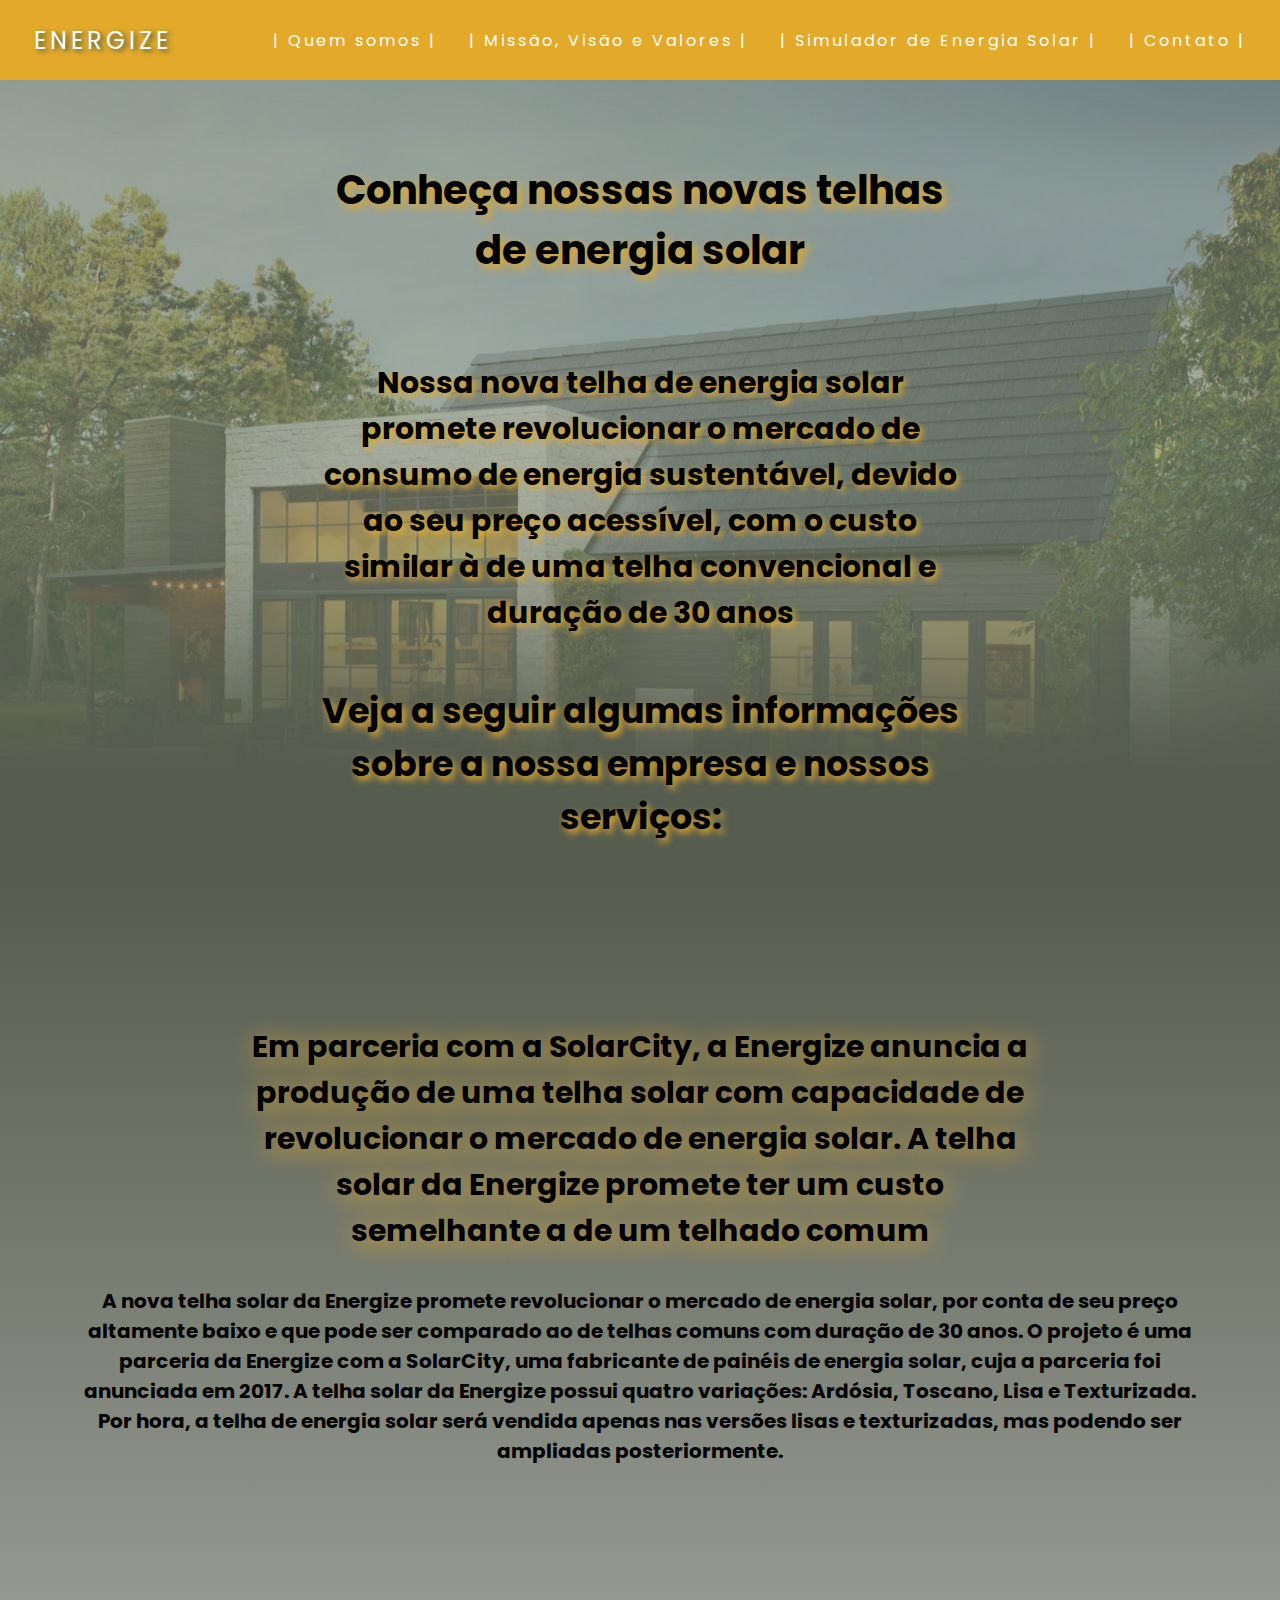
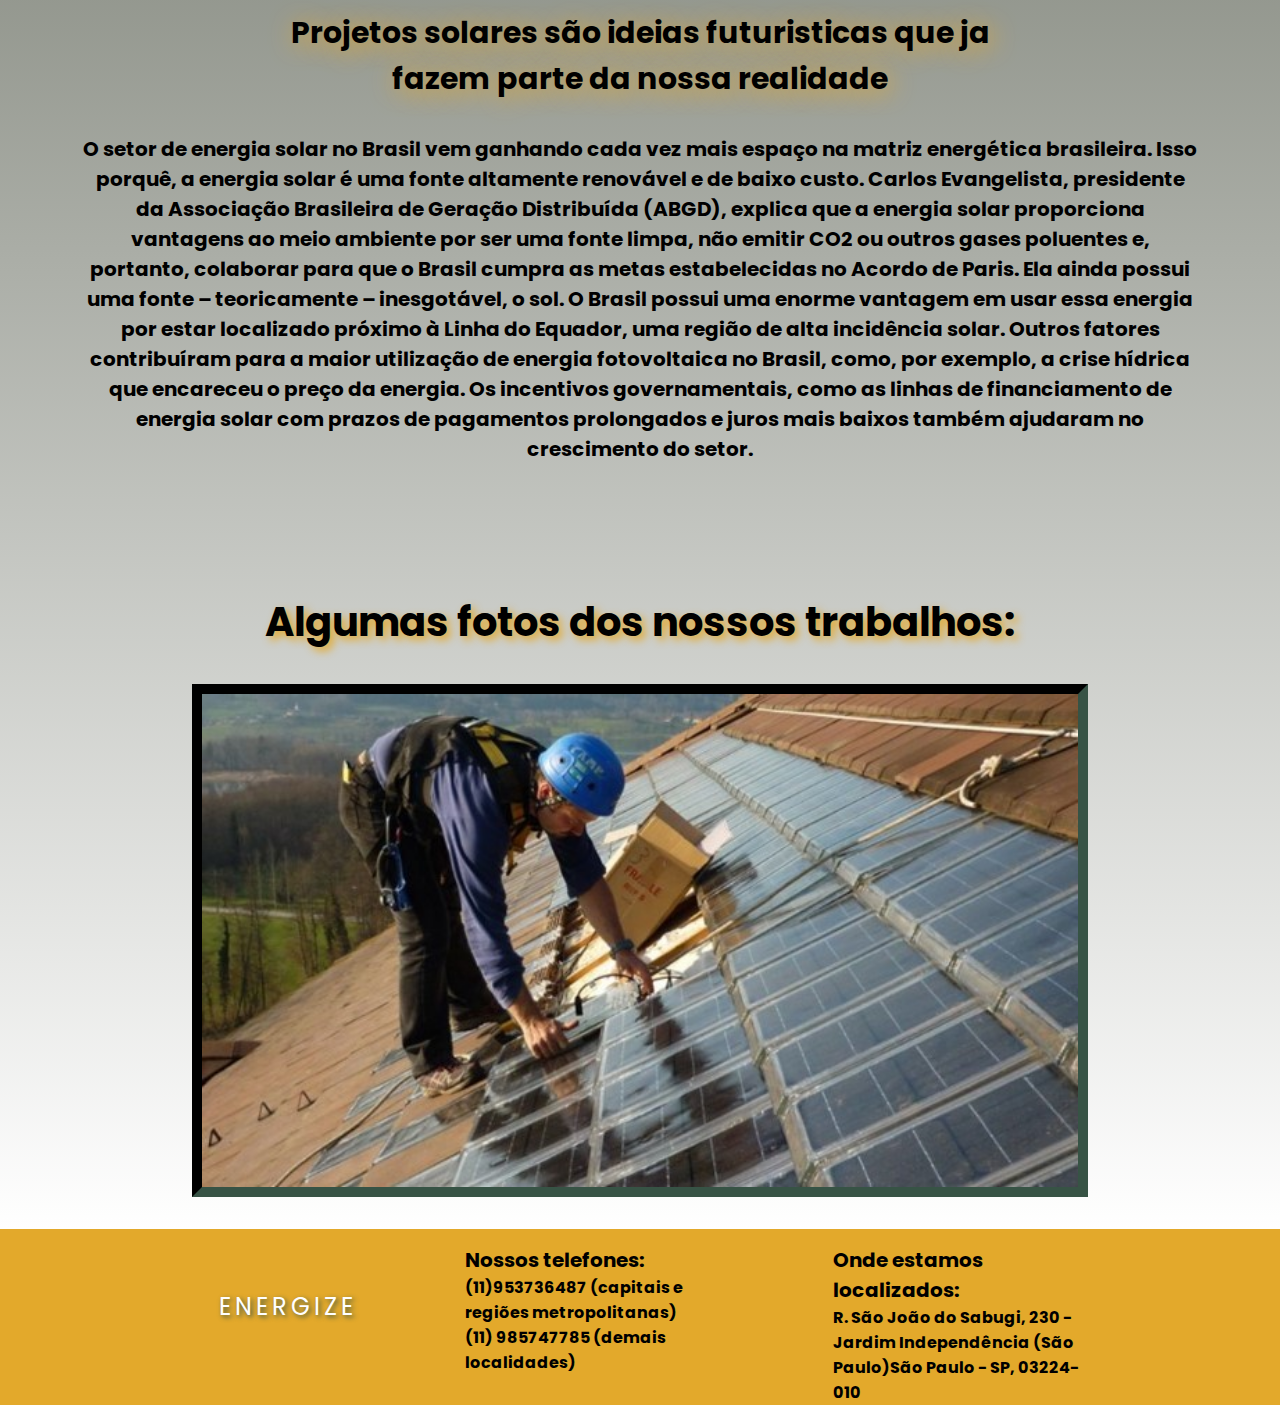
==== index.html @ 6437798f "Correções para subir no firebase" ====
<!DOCTYPE html>
<html lang="pt-br">

<head>
  <title>Energize LTDA</title>
  <meta charset="utf-8">
  <link rel="stylesheet" type="text/css" href="./css/main.css">
  <link rel="stylesheet" type="text/css" href="./css/slick.css" />
  <link rel="stylesheet" type="text/css" href="./css/home.css" media="screen" />
  <link rel="preconnect" href="https://fonts.googleapis.com">
  <link rel="preconnect" href="https://fonts.gstatic.com" crossorigin>
  <link href="https://fonts.googleapis.com/css2?family=Poppins:wght@200&display=swap" rel="stylesheet">
  
</head>

<body>

  <header>
    <nav id="menu">
      <div class="logo"> Energize </div>
      <ul class="nav-list">
        <li><a class="submenu" href="about.html">| Quem somos | </a></li>
        <li><a class="submenu" href="mission-vision-value.html">| Missão, Visão e Valores | </a></li>
        <li><a class="submenu" href="https://www.portalsolar.com.br/calculo-solar" target="_blank">| Simulador de
            Energia Solar |</a></li>
        <li><a class="submenu" href="contact.html">| Contato |</a></li>
      </ul>
    </nav>
  </header>


  <main class="first-vision">
    <div class="introduction">
      <h1 class="title">Conheça nossas novas telhas de energia solar </h1>
      <h2 class="subtitle">Nossa nova telha de energia solar promete revolucionar o mercado de consumo de energia
        sustentável,
        devido ao seu preço acessível, com o custo similar à de uma telha convencional e duração de 30 anos</h2>
      <h2 class="information"> Veja a seguir algumas informações sobre a nossa empresa e nossos serviços:</h2>
    </div>
  </main>

  <div class="about">
      <h2 class="title-news"> 
        Em parceria com a SolarCity, a Energize anuncia a produção de uma telha solar com capacidade de revolucionar o mercado de energia solar. 
        A telha solar da Energize promete ter um custo semelhante a de um telhado comum 
      </h2>
      <h5 class="text-news"> 
        A nova telha solar da Energize promete revolucionar o mercado de energia solar, 
        por conta de seu preço altamente baixo e que pode ser comparado ao de telhas comuns com duração de 30 anos. 
        O projeto é uma parceria da Energize com a SolarCity, uma fabricante de painéis de energia solar, cuja a parceria foi anunciada em 2017. 
        A telha solar da Energize possui quatro variações: Ardósia, Toscano, Lisa e Texturizada. Por hora, a telha de energia solar será vendida apenas 
        nas versões lisas e texturizadas, mas podendo ser ampliadas posteriormente.
      </h5>
      <h2 class="title-news"> 
        Projetos solares são ideias futuristicas que ja fazem parte da nossa realidade
      </h2>
      <h5 class="text-news2">
        O setor de energia solar no Brasil vem ganhando cada vez mais espaço na matriz energética brasileira. Isso porquê, a energia solar é uma fonte 
        altamente renovável e de baixo custo. Carlos Evangelista, presidente da Associação Brasileira de Geração Distribuída (ABGD), explica que a energia 
        solar proporciona vantagens ao meio ambiente por ser uma fonte limpa, não emitir CO2 ou outros gases poluentes e, portanto, colaborar para que o 
        Brasil cumpra as metas estabelecidas no Acordo de Paris. Ela ainda possui uma fonte – teoricamente – inesgotável, o sol.
        O Brasil possui uma enorme vantagem em usar essa energia por estar localizado próximo à Linha do Equador, uma região de alta incidência solar. 
        Outros fatores contribuíram para a maior utilização de energia fotovoltaica no Brasil, como, por exemplo, a crise hídrica que encareceu o preço da energia. 
        Os incentivos governamentais, como as linhas de financiamento de energia solar com prazos de pagamentos prolongados e juros mais baixos também ajudaram 
        no crescimento do setor.
      </h5>

      <h5 class="title-images">
        Algumas fotos dos nossos trabalhos:
      </h5>

      <div class="slider-principal">
        <img src="img/telha1.jpg" />
        <img src="img/telha2.jpg" />
        <img src="img/telha3.jpg" />
        <img src="img/telha5.png" />
    </div>
  </div>


  <div id="footer">
    <div class="footer-logo"> Energize </div>
    <div class="footer-contact">
      <strong class="footer-title">Nossos telefones:</strong>
      <h5 class="footer-complement">(11)953736487 (capitais e regiões metropolitanas) </h5>
      <h5 class="footer-complement">(11) 985747785 (demais localidades)</h5>
    </div>
    <div class="footer-adress">
      <strong class="footer-title">Onde estamos localizados:</strong>
      <h5 class="footer-complement">R. São João do Sabugi, 230 - Jardim Independência (São Paulo)São Paulo - SP, 03224-010</h5>
    </div>
  </div>


  <script type="text/javascript" src="js/jquery.js"></script>
  <script type="text/javascript" src="js/slick.min.js"></script>
  <script type="text/javascript" src="js/main.js"></script>
</body>

</html>
---- css/home.css ----
* {
    padding: 0;
    margin: 0;
    font-family: 'Poppins', sans-serif;
}

.submenu {
    color: #fff;
    text-decoration: none;
    transition: 0.3s;
}

.submenu:hover {
    opacity: 0.7;
    color: #375345;
}

.logo {
    font-size: 24px;
    text-transform: uppercase;
    letter-spacing: 4px;
    color: #fff;
    cursor: grab;
    text-shadow: 0.1em 0.1em 0.2em #375345;
}

#menu{
    display: flex;
    justify-content: space-around;
    align-items: center;
    background-color: #e3a92b;
    height: 5rem;
}

.first-vision {
    background: url("../img/background.jpg") no-repeat center center;
    background-size: cover;
    height: 50rem;
}

.introduction {
    display: flex;
    flex-direction: column;
    justify-content: center;
    align-items: center;
    align-content: center;
    max-width: 40rem;
    margin: auto;
    color: #000;
}

.title {
    margin: 5rem 0 5rem 0;
    text-shadow: 0.1em 0.1em 0.2em #e3a92b;
    font-size: 40px;
    text-align: center;
}

.subtitle {
    margin: auto auto 3rem auto;
    text-shadow: 0.1em 0.1em 0.2em #e3a92b;
    text-align: center;
    font-size: 30px;
}

.information {
    margin: auto auto 5rem auto;
    text-shadow: 0.1em 0.1em 0.2em #e3a92b;
    text-align: center;
    font-size: 35px;
}

.nav-list {
    list-style: none;
    display: flex;
}

.nav-list li {
    letter-spacing: 3px;
    margin-left: 32px;
}

.news {
    margin: 5rem 5rem 10rem 5rem ;
    display: contents;
}

.about {
    background: linear-gradient(180deg, #565c4e, #fff );
    display: flex;
    justify-content: center;
    flex-direction: column;
    align-content: center;
    align-items: center;
}

.title-news {
    max-width: 50rem;
    font-size: 30px;
    text-align: center;
    margin: 9rem 0 2rem 0;
    text-shadow: 0.1em 0.1em 0.8em #e3a92b;
}

.text-news {
    font-size: 20px;
    max-width: 70rem;
    text-align: center;
}

.text-news2 {
    font-size: 20px;
    max-width: 70rem;
    text-align: center;
    margin-bottom: 8rem;
}

.title-images {
    text-shadow: 0.1em 0.1em 0.2em #e3a92b;
    font-size: 40px;
    text-align: center;
}


.slider-principal {
    max-width: 70%;
    border: 10px inset #375345;
    object-fit: contain;
    margin: 2rem 5rem;
}

button {
    display: none !important;
}

#footer {
    position: relative;
    bottom:0;
    width:100%;
    height: 11rem;
    background:#e3a92b;
    display: flex;
    color: #fff;
    justify-content: center;
}

#footer p {
    margin:0;
    padding:10px;
}

.footer-title {
    font-size: 20px;
}

.footer-complement{
    font-size: 16px;
}

.footer-logo {
    font-size: 24px;
    text-transform: uppercase;
    letter-spacing: 4px;
    color: #fff;
    cursor: default;
    margin: 60px 60px 0px 60px;
    text-shadow: 0.1em 0.1em 0.2em #375345;
} 

.footer-contact {
    max-width: 15rem;
    margin: 1rem 7rem 2rem 3rem;
    color: #000;
}

.footer-adress {
    max-width: 17rem;
    margin: 1rem;
    color: #000;
}

@media screen and (max-width: 1200px) {

    * {
        padding: 0;
        margin: 0;
        font-family: 'Poppins', sans-serif;
        width: 100%;
    }

    .submenu {
        color: #fff;
        text-decoration: none;
        transition: 0.3s;
        font-size: 20px;
    }
    
    .submenu:hover {
        opacity: 0.7;
        color: #375345;
    }
    
    .logo {
        font-size: 24px;
        text-transform: uppercase;
        letter-spacing: 4px;
        color: #fff;
        cursor: grab;
        text-shadow: 0.1em 0.1em 0.2em #375345;
        display: flex;
        justify-content: center;
    }
    
    #menu{
        display: flex;
        flex-direction: column;
        justify-content: space-around;
        align-items: center;
        background-color: #e3a92b;
        height: 10rem;
    }
    
    .first-vision {
        background: url("../img/background.jpg") no-repeat center center;
        background-size: cover;
        height: 50rem;
    }
    
    .introduction {
        display: flex;
        flex-direction: column;
        justify-content: center;
        align-items: center;
        align-content: center;
        max-width: 40rem;
        margin: auto;
        color: #000;
    }
    
    .title {
        margin: 5rem 0 5rem 0;
        text-shadow: 0.1em 0.1em 0.2em #e3a92b;
        font-size: 40px;
        text-align: center;
    }
    
    .subtitle {
        margin: auto auto 3rem auto;
        text-shadow: 0.1em 0.1em 0.2em #e3a92b;
        text-align: center;
        font-size: 30px;
    }
    
    .information {
        margin: auto auto 5rem auto;
        text-shadow: 0.1em 0.1em 0.2em #e3a92b;
        text-align: center;
        font-size: 35px;
    }
    
    .nav-list {
        list-style: none;
        display: flex;
    }
    
    .nav-list li {
        letter-spacing: 3px;
        margin-left: 32px;
    }
    
    .news {
        margin: 5rem 5rem 10rem 5rem ;
        display: contents;
    }
    
    .about {
        background: linear-gradient(180deg, #565c4e, #fff );
        display: flex;
        justify-content: center;
        flex-direction: column;
        align-content: center;
        align-items: center;
    }
    
    .title-news {
        max-width: 50rem;
        font-size: 30px;
        text-align: center;
        margin: 9rem 0 2rem 0;
        text-shadow: 0.1em 0.1em 0.8em #e3a92b;
    }
    
    .text-news {
        font-size: 20px;
        max-width: 50rem;
        text-align: center;
    }
    
    .text-news2 {
        font-size: 20px;
        max-width: 50rem;
        text-align: center;
        margin-bottom: 8rem;
    }
    
    .title-images {
        text-shadow: 0.1em 0.1em 0.2em #e3a92b;
        font-size: 40px;
        text-align: center;
    }
    
    
    .slider-principal {
        max-width: 70%;
        border: 10px inset #375345;
        object-fit: contain;
        margin: 2rem 5rem;
    }
    
    button {
        display: none !important;
    }
    
    #footer {
        position: relative;
        bottom:0;
        width:100%;
        height: 15rem;
        background:#e3a92b;
        display: flex;
        color: #fff;
        justify-content: center;
    }
    
    #footer p {
        margin:0;
        padding:10px;
    }
    
    .footer-title {
        font-size: 20px;
    }
    
    .footer-complement{
        font-size: 20px;
    }
    
    .footer-logo {
        font-size: 24px;
        text-transform: uppercase;
        letter-spacing: 4px;
        color: #fff;
        cursor: default;
        margin: 60px 60px 0px 60px;
        text-shadow: 0.1em 0.1em 0.2em #375345;
    } 
    
    .footer-contact {
        max-width: 15rem;
        margin: 1rem 7rem 2rem 3rem;
        color: #000;
    }
    
    .footer-adress {
        max-width: 15rem;
        margin: 1rem;
        color: #000;
    }
    
}
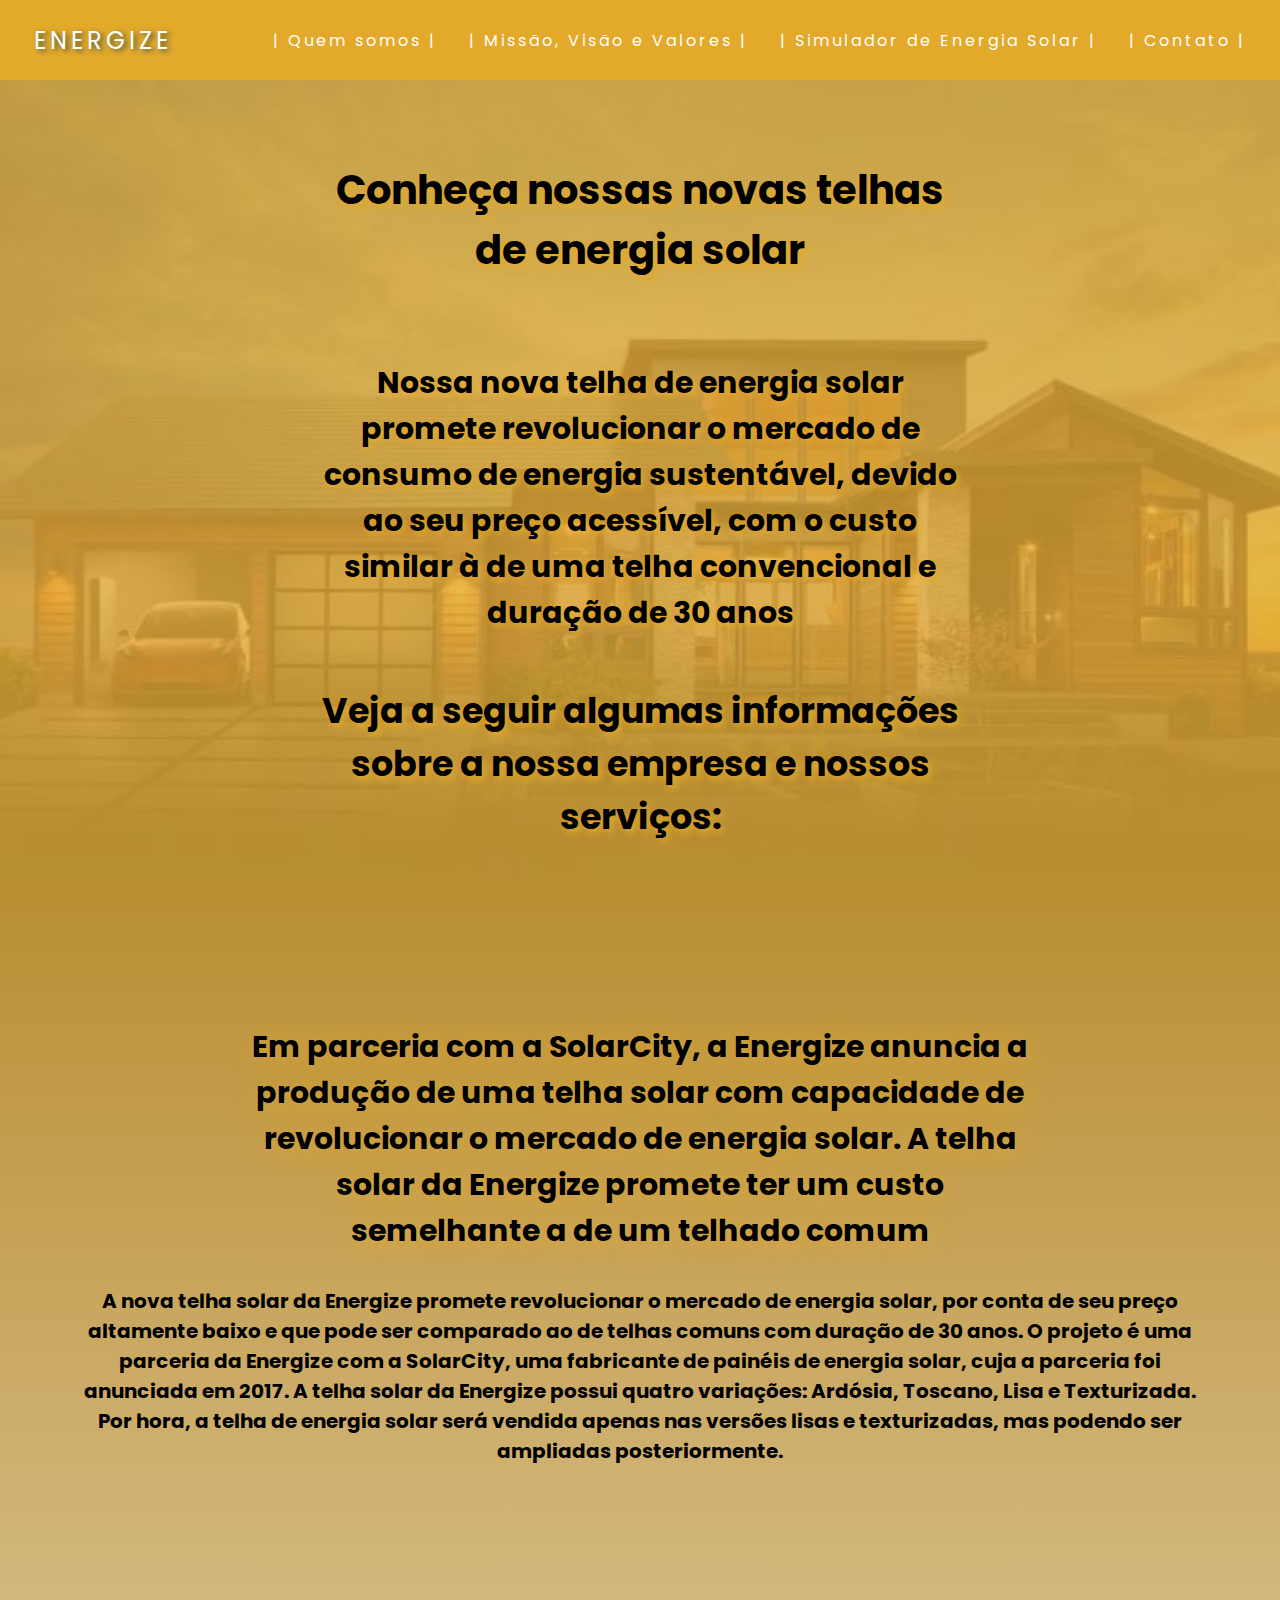
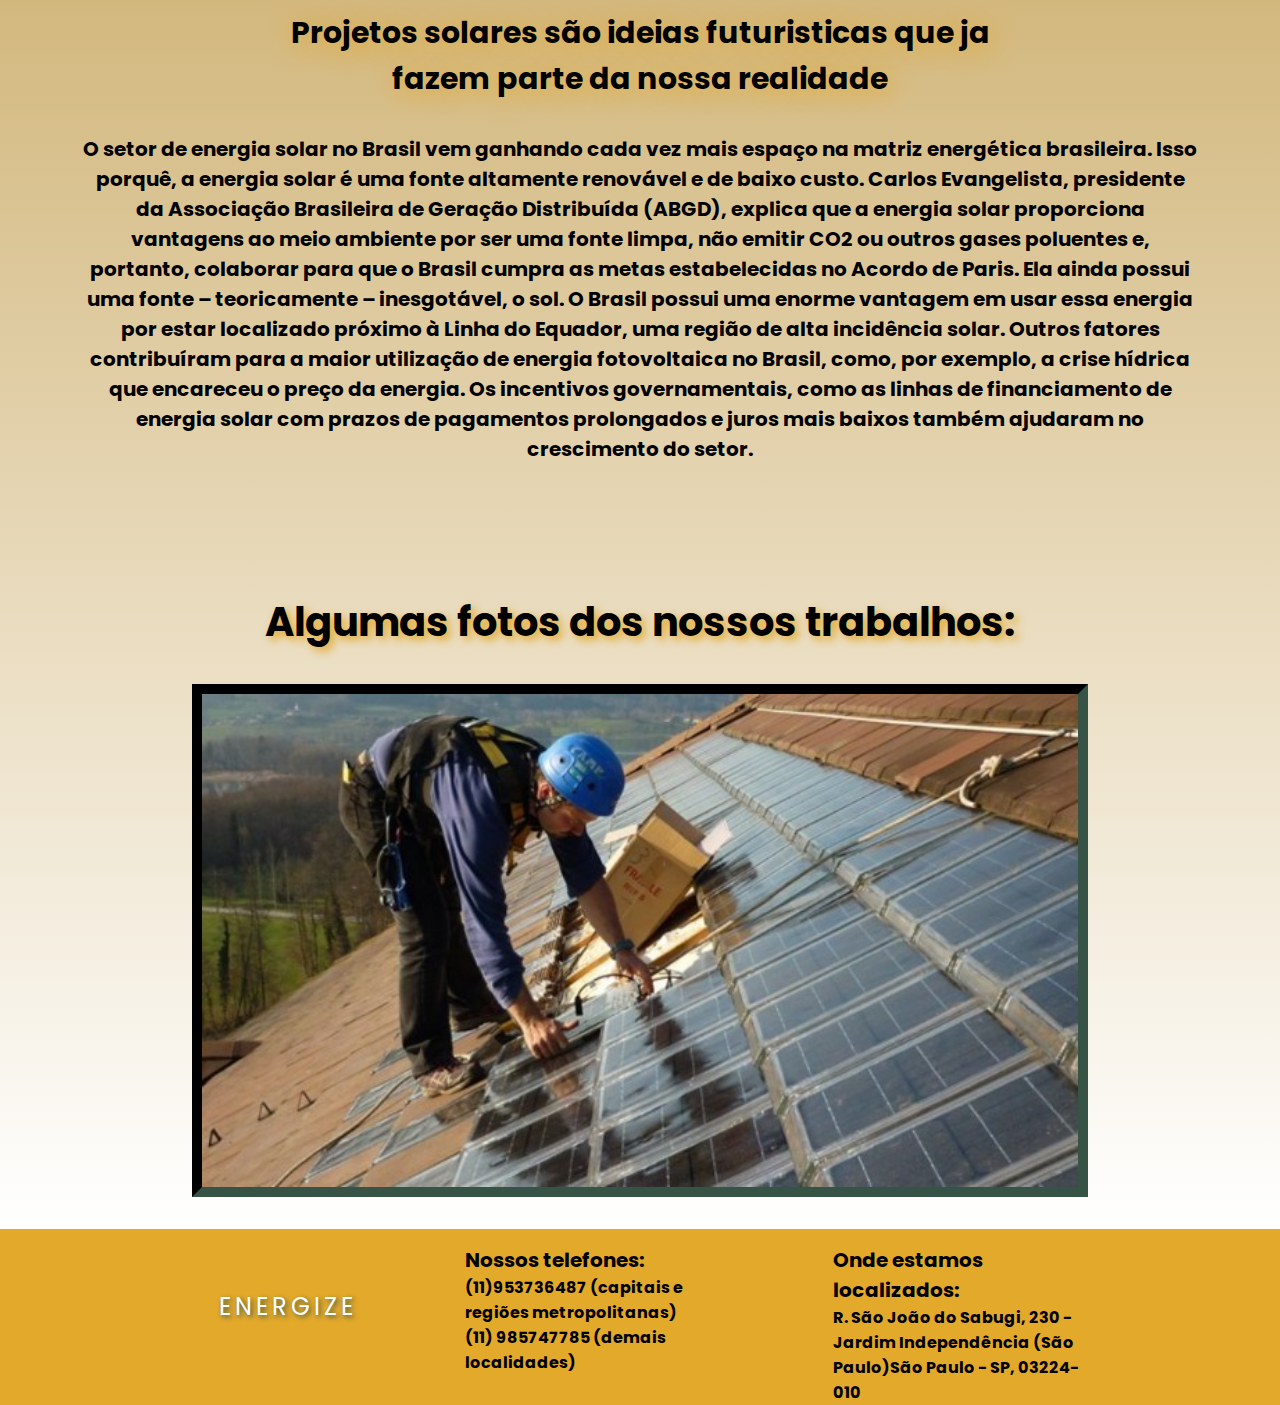
==== commit e34086b4: "Correções na home mobile" ====
--- a/index.html
+++ b/index.html
@@ -2,11 +2,11 @@
 <html lang="pt-br">
 
 <head>
-  <title>Energize LTDA</title>
+  <title>Energize Company</title>
   <meta charset="utf-8">
   <link rel="stylesheet" type="text/css" href="./css/main.css">
   <link rel="stylesheet" type="text/css" href="./css/slick.css" />
-  <link rel="stylesheet" type="text/css" href="./css/home.css" media="screen" />
+  <link rel="stylesheet" type="text/css" href="./css/index.css" media="screen" />
   <link rel="preconnect" href="https://fonts.googleapis.com">
   <link rel="preconnect" href="https://fonts.gstatic.com" crossorigin>
   <link href="https://fonts.googleapis.com/css2?family=Poppins:wght@200&display=swap" rel="stylesheet">
--- a/css/index.css
+++ b/css/index.css
@@ -0,0 +1,370 @@
+* {
+    padding: 0;
+    margin: 0;
+    font-family: 'Poppins', sans-serif;
+}
+
+.submenu {
+    color: #fff;
+    text-decoration: none;
+    transition: 0.3s;
+}
+
+.submenu:hover {
+    opacity: 0.7;
+    color: #375345;
+}
+
+.logo {
+    font-size: 24px;
+    text-transform: uppercase;
+    letter-spacing: 4px;
+    color: #fff;
+    cursor: grab;
+    text-shadow: 0.1em 0.1em 0.2em #375345;
+}
+
+#menu{
+    display: flex;
+    justify-content: space-around;
+    align-items: center;
+    background-color: #e3a92b;
+    height: 5rem;
+}
+
+.first-vision {
+    background: url("../img/background.jpg") no-repeat center center;
+    background-size: cover;
+    height: 50rem;
+}
+
+.introduction {
+    display: flex;
+    flex-direction: column;
+    justify-content: center;
+    align-items: center;
+    align-content: center;
+    max-width: 40rem;
+    margin: auto;
+    color: #000;
+}
+
+.title {
+    margin: 5rem 0 5rem 0;
+    text-shadow: 0.1em 0.1em 0.2em #e3a92b;
+    font-size: 40px;
+    text-align: center;
+}
+
+.subtitle {
+    margin: auto auto 3rem auto;
+    text-shadow: 0.1em 0.1em 0.2em #e3a92b;
+    text-align: center;
+    font-size: 30px;
+}
+
+.information {
+    margin: auto auto 5rem auto;
+    text-shadow: 0.1em 0.1em 0.2em #e3a92b;
+    text-align: center;
+    font-size: 35px;
+}
+
+.nav-list {
+    list-style: none;
+    display: flex;
+}
+
+.nav-list li {
+    letter-spacing: 3px;
+    margin-left: 32px;
+}
+
+.news {
+    margin: 5rem 5rem 10rem 5rem ;
+    display: contents;
+}
+
+.about {
+    background: linear-gradient(180deg, #b98e32, #fff );
+    display: flex;
+    justify-content: center;
+    flex-direction: column;
+    align-content: center;
+    align-items: center;
+}
+
+.title-news {
+    max-width: 50rem;
+    font-size: 30px;
+    text-align: center;
+    margin: 9rem 0 2rem 0;
+    text-shadow: 0.1em 0.1em 0.8em #e3a92b;
+}
+
+.text-news {
+    font-size: 20px;
+    max-width: 70rem;
+    text-align: center;
+}
+
+.text-news2 {
+    font-size: 20px;
+    max-width: 70rem;
+    text-align: center;
+    margin-bottom: 8rem;
+}
+
+.title-images {
+    text-shadow: 0.1em 0.1em 0.2em #e3a92b;
+    font-size: 40px;
+    text-align: center;
+}
+
+
+.slider-principal {
+    max-width: 70%;
+    border: 10px inset #375345;
+    object-fit: contain;
+    margin: 2rem 5rem;
+}
+
+button {
+    display: none !important;
+}
+
+#footer {
+    position: relative;
+    bottom:0;
+    width:100%;
+    height: 11rem;
+    background:#e3a92b;
+    display: flex;
+    color: #fff;
+    justify-content: center;
+}
+
+#footer p {
+    margin:0;
+    padding:10px;
+}
+
+.footer-title {
+    font-size: 20px;
+}
+
+.footer-complement{
+    font-size: 16px;
+}
+
+.footer-logo {
+    font-size: 24px;
+    text-transform: uppercase;
+    letter-spacing: 4px;
+    color: #fff;
+    cursor: default;
+    margin: 60px 60px 0px 60px;
+    text-shadow: 0.1em 0.1em 0.2em #375345;
+} 
+
+.footer-contact {
+    max-width: 15rem;
+    margin: 1rem 7rem 2rem 3rem;
+    color: #000;
+}
+
+.footer-adress {
+    max-width: 17rem;
+    margin: 1rem;
+    color: #000;
+}
+
+@media screen and (max-width: 1200px) {
+
+    * {
+        padding: 0;
+        margin: 0;
+        font-family: 'Poppins', sans-serif;
+        width: 100%;
+    }
+
+    .submenu {
+        color: #fff;
+        text-decoration: none;
+        transition: 0.3s;
+        font-size: 20px;
+    }
+    
+    .submenu:hover {
+        opacity: 0.7;
+        color: #375345;
+    }
+    
+    .logo {
+        font-size: 24px;
+        text-transform: uppercase;
+        letter-spacing: 4px;
+        color: #fff;
+        cursor: grab;
+        text-shadow: 0.1em 0.1em 0.2em #375345;
+        display: flex;
+        justify-content: center;
+    }
+    
+    #menu{
+        display: flex;
+        flex-direction: column;
+        justify-content: space-around;
+        align-items: center;
+        background-color: #e3a92b;
+        height: 10rem;
+    }
+    
+    .first-vision {
+        background: url("../img/background.jpg") no-repeat center center;
+        background-size: cover;
+        height: 50rem;
+    }
+    
+    .introduction {
+        display: flex;
+        flex-direction: column;
+        justify-content: center;
+        align-items: center;
+        align-content: center;
+        max-width: 50rem;
+        margin: auto;
+        color: #000;
+    }
+    
+    .title {
+        margin: 5rem 0 5rem 0;
+        text-shadow: 0.1em 0.1em 0.2em #e3a92b;
+        font-size: 60px;
+        text-align: center;
+    }
+    
+    .subtitle {
+        margin: auto auto 3rem auto;
+        text-shadow: 0.1em 0.1em 0.2em #e3a92b;
+        text-align: center;
+        font-size: 40px;
+    }
+    
+    .information {
+        margin: auto auto 5rem auto;
+        text-shadow: 0.1em 0.1em 0.2em #e3a92b;
+        text-align: center;
+        font-size: 40px;
+    }
+    
+    .nav-list {
+        list-style: none;
+        display: flex;
+    }
+    
+    .nav-list li {
+        letter-spacing: 3px;
+        margin-left: 32px;
+    }
+    
+    .news {
+        margin: 5rem 5rem 10rem 5rem ;
+        display: contents;
+    }
+    
+    .about {
+        background: linear-gradient(180deg, #b98e32, #fff );
+        display: flex;
+        justify-content: center;
+        flex-direction: column;
+        align-content: center;
+        align-items: center;
+    }
+    
+    .title-news {
+        max-width: 50rem;
+        font-size: 30px;
+        text-align: center;
+        margin: 9rem 0 2rem 0;
+        text-shadow: 0.1em 0.1em 0.8em #e3a92b;
+    }
+    
+    .text-news {
+        font-size: 20px;
+        max-width: 50rem;
+        text-align: center;
+    }
+    
+    .text-news2 {
+        font-size: 20px;
+        max-width: 50rem;
+        text-align: center;
+        margin-bottom: 8rem;
+    }
+    
+    .title-images {
+        text-shadow: 0.1em 0.1em 0.2em #e3a92b;
+        font-size: 40px;
+        text-align: center;
+    }
+    
+    
+    .slider-principal {
+        max-width: 70%;
+        border: 10px inset #375345;
+        object-fit: contain;
+        margin: 2rem 5rem;
+    }
+    
+    button {
+        display: none !important;
+    }
+    
+    #footer {
+        position: relative;
+        bottom:0;
+        width:100%;
+        height: 15rem;
+        background:#e3a92b;
+        display: flex;
+        color: #fff;
+        justify-content: center;
+    }
+    
+    #footer p {
+        margin:0;
+        padding:10px;
+    }
+    
+    .footer-title {
+        font-size: 20px;
+    }
+    
+    .footer-complement{
+        font-size: 20px;
+    }
+    
+    .footer-logo {
+        font-size: 24px;
+        text-transform: uppercase;
+        letter-spacing: 4px;
+        color: #fff;
+        cursor: default;
+        margin: 60px 60px 0px 60px;
+        text-shadow: 0.1em 0.1em 0.2em #375345;
+    } 
+    
+    .footer-contact {
+        max-width: 15rem;
+        margin: 1rem 7rem 2rem 3rem;
+        color: #000;
+    }
+    
+    .footer-adress {
+        max-width: 15rem;
+        margin: 1rem;
+        color: #000;
+    }
+    
+}